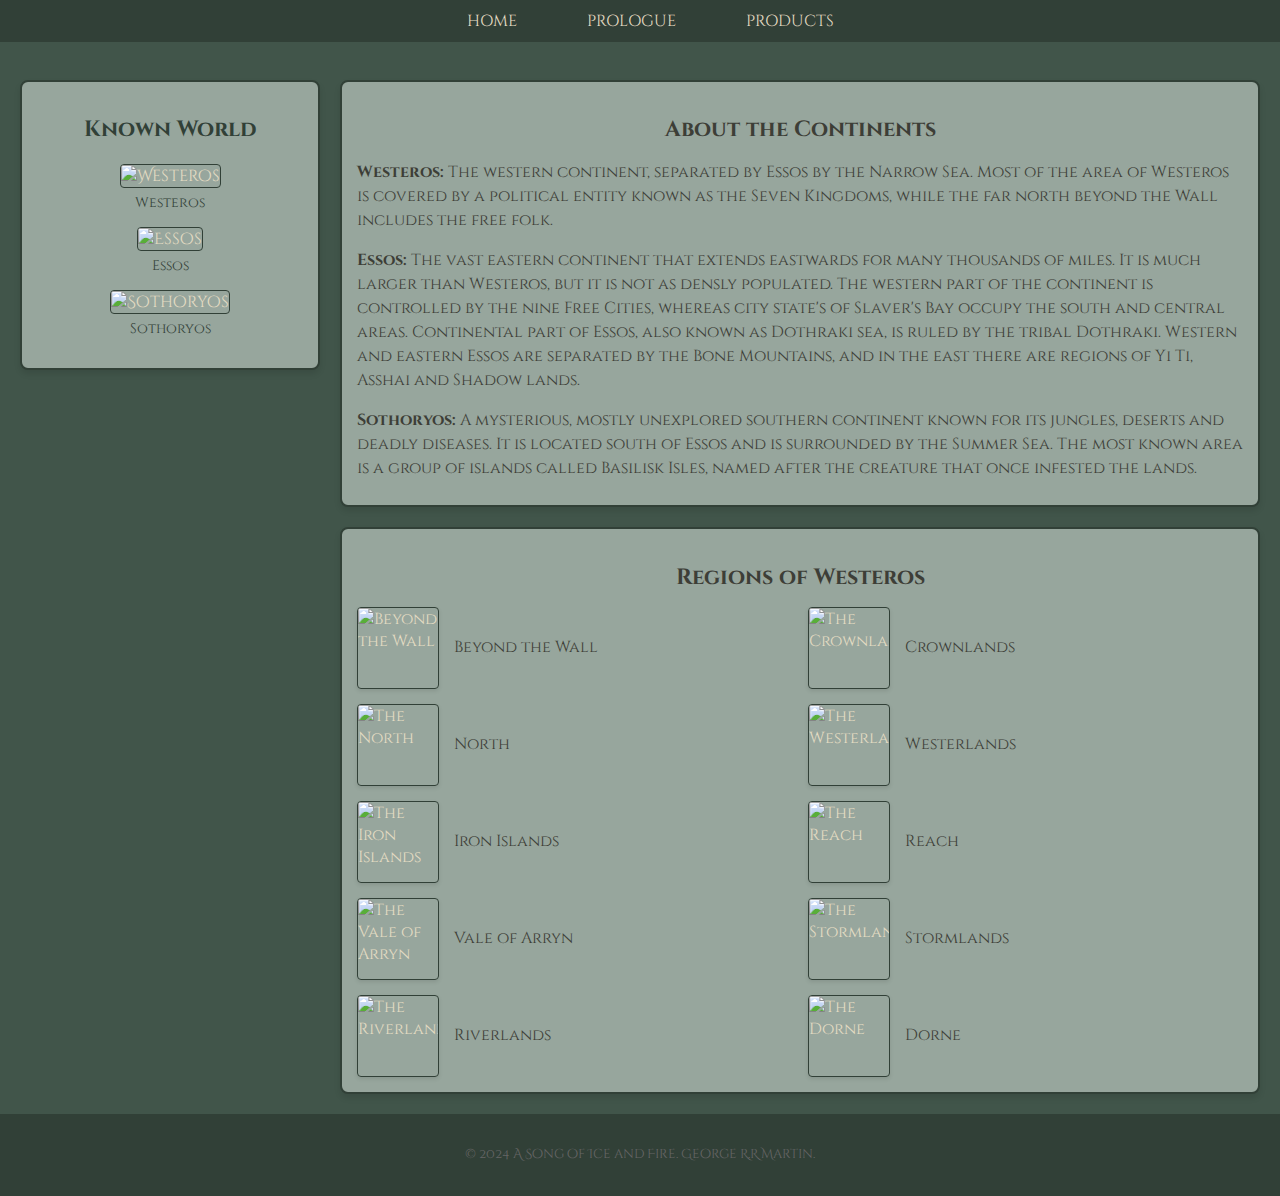
==== explore.html @ c9c9db61 "Add files via upload" ====
<!DOCTYPE html>
<html lang="en">
    <head>
        <meta charset="UTF-8">
        <meta name="viewport" content="width=device-width, initial-scale=1.0">
        <title>A Song of Ice and Fire</title>

        <link href="https://fonts.googleapis.com/css2?family=Cinzel:wght@400;700&display=swap" rel="stylesheet">
        
        <link href="https://fonts.googleapis.com/css2?family=Cinzel+Decorative:wght@400;700;900&display=swap" rel="stylesheet">
        <link rel="stylesheet" href="styles/explore.css">
    </head>

    <body>
        <div class="navigation-bar">
            <a href="index.html">Home</a>
            <a href="index.html#prologue">Prologue</a>
            <a href="index.html#products">Products</a>
        </div>
        
        <div class="main-content">
            <div class="left-column">
                <div class="image-box">
                    <h2>Known World</h2>
                    <div class="image-item">
                        <img src="https://awoiaf.westeros.org/images/thumb/0/00/Locator_map_Westeros_in_Known_world.svg/1600px-Locator_map_Westeros_in_Known_world.svg.png" alt="Westeros" class="clickable-map">
                        <p>Westeros</p>
                    </div>
                    <div class="image-item">
                        <img src="https://awoiaf.westeros.org/images/thumb/d/de/Locator_map_Essos_in_Known_world.svg/1600px-Locator_map_Essos_in_Known_world.svg.png" alt="Essos" class="clickable-map">
                        <p>Essos</p>
                    </div>
                    <div class="image-item">
                        <img src="https://awoiaf.westeros.org/images/thumb/d/d4/Locator_map_Sothoryos_in_Known_world.svg/1600px-Locator_map_Sothoryos_in_Known_world.svg.png" alt="Sothoryos" class="clickable-map">
                        <p>Sothoryos</p>
                    </div>                    
                </div>
            </div>
            
            <div class="right-column">
                <div class="description-box">
                    <h2>About the Continents</h2>
                    <p><strong>Westeros:</strong> 
                        The western continent, separated by Essos by the Narrow Sea.
                        Most of the area of Westeros is covered by a political entity known as the Seven Kingdoms, 
                        while the far north beyond the Wall includes the free folk.</p>
                    <p><strong>Essos:</strong> 
                        The vast eastern continent that extends eastwards for many thousands of miles.
                        It is much larger than Westeros, but it is not as densly populated.
                        The western part of the continent is controlled by the nine Free Cities, whereas
                        city state's of Slaver's Bay occupy the south and central areas.
                        Continental part of Essos, also known as Dothraki sea, is ruled by the tribal Dothraki.
                        Western and eastern Essos are separated by the Bone Mountains, and in the east there are 
                        regions of Yi Ti, Asshai and Shadow lands.</p>
                    <p><strong>Sothoryos:</strong> 
                        A mysterious, mostly unexplored southern continent known for its jungles, deserts and deadly diseases.
                        It is located south of Essos and is surrounded by the Summer Sea.
                        The most known area is a group of islands called Basilisk Isles, named after the creature that once infested the lands.</p>
                </div>

                
                <div class="regions-box">
                    <h2>Regions of Westeros</h2>
                    <div class="region-grid">
                        <div class="region-item">
                            <img 
                                src="https://static.wikia.nocookie.net/gameofthrones/images/3/34/Beyond_the_Wall.png/revision/latest/scale-to-width-down/1000?cb=20150709184625"
                                data-src="https://static.wikia.nocookie.net/gameofthrones/images/3/34/Beyond_the_Wall.png/revision/latest/scale-to-width-down/1000?cb=20150709184625"
                                class="enlargeable" 
                                alt="Beyond the Wall">
                            <p>Beyond the Wall</p>
                        </div>
                        <div class="region-item">
                            <img 
                                src="https://static.wikia.nocookie.net/gameofthrones/images/5/59/The_Crownlands.png/revision/latest?cb=20120719191632"
                                data-src="https://static.wikia.nocookie.net/gameofthrones/images/5/59/The_Crownlands.png/revision/latest?cb=20120719191632"
                                class="enlargeable" 
                                alt="The Crownlands">
                            <p>Crownlands</p>
                        </div>
                        <div class="region-item">
                            <img 
                                src="https://static.wikia.nocookie.net/gameofthrones/images/f/f3/The_North.png/revision/latest/scale-to-width-down/1000?cb=20120719200112"
                                data-src="https://static.wikia.nocookie.net/gameofthrones/images/f/f3/The_North.png/revision/latest/scale-to-width-down/1000?cb=20120719200112"
                                class="enlargeable" 
                                alt="The North">
                            <p>North</p>
                        </div>
                        <div class="region-item">
                            <img 
                                src="https://static.wikia.nocookie.net/gameofthrones/images/7/7f/The_Westerlands.png/revision/latest?cb=20120719201401"
                                data-src="https://static.wikia.nocookie.net/gameofthrones/images/7/7f/The_Westerlands.png/revision/latest?cb=20120719201401"
                                class="enlargeable" 
                                alt="The Westerlands">
                            <p>Westerlands</p>
                        </div>
                        <div class="region-item">
                            <img 
                                src="https://static.wikia.nocookie.net/gameofthrones/images/e/eb/Iron_Islands.png/revision/latest?cb=20120719194710"
                                data-src="https://static.wikia.nocookie.net/gameofthrones/images/e/eb/Iron_Islands.png/revision/latest?cb=20120719194710"
                                class="enlargeable" 
                                alt="The Iron Islands">
                            <p>Iron Islands</p>
                        </div>
                        <div class="region-item">
                            <img 
                                src="https://static.wikia.nocookie.net/gameofthrones/images/8/89/The_Reach.png/revision/latest/scale-to-width-down/1000?cb=20120719200419"
                                data-src="https://static.wikia.nocookie.net/gameofthrones/images/8/89/The_Reach.png/revision/latest/scale-to-width-down/1000?cb=20120719200419"
                                class="enlargeable" 
                                alt="The Reach">
                            <p>Reach</p>
                        </div>
                        <div class="region-item">
                            <img 
                                src="https://static.wikia.nocookie.net/gameofthrones/images/d/d7/Vale_of_Arryn.png/revision/latest?cb=20240330004915"
                                data-src="https://static.wikia.nocookie.net/gameofthrones/images/d/d7/Vale_of_Arryn.png/revision/latest?cb=20240330004915"
                                class="enlargeable" 
                                alt="The Vale of Arryn">
                            <p>Vale of Arryn</p>
                        </div>
                        <div class="region-item">
                            <img 
                                src="https://static.wikia.nocookie.net/gameofthrones/images/5/5f/The_Stormlands.png/revision/latest?cb=20150221004502"
                                data-src="https://static.wikia.nocookie.net/gameofthrones/images/5/5f/The_Stormlands.png/revision/latest?cb=20150221004502"
                                class="enlargeable" 
                                alt="The Stormlands">
                            <p>Stormlands</p>
                        </div>
                        <div class="region-item">
                            <img 
                                src="https://static.wikia.nocookie.net/gameofthrones/images/d/d0/The_Riverlands.png/revision/latest?cb=20120719200633"
                                data-src="https://static.wikia.nocookie.net/gameofthrones/images/d/d0/The_Riverlands.png/revision/latest?cb=20120719200633"
                                class="enlargeable" 
                                alt="The Riverlands">
                            <p>Riverlands</p>
                        </div>
                        <div class="region-item">
                            <img 
                                src="https://static.wikia.nocookie.net/gameofthrones/images/f/f5/Dorne.png/revision/latest/scale-to-width-down/1000?cb=20120719190909"
                                data-src="https://static.wikia.nocookie.net/gameofthrones/images/f/f5/Dorne.png/revision/latest/scale-to-width-down/1000?cb=20120719190909"
                                class="enlargeable" 
                                alt="The Dorne">
                            <p>Dorne</p>
                        </div>
                    </div>
                </div>
                
            </div>
        </div>
        
        <div id="lightbox" style="display: none; position: fixed; top: 0; left: 0; width: 100%; height: 100%; background-color: rgba(0, 0, 0, 0.8); justify-content: center; align-items: center; z-index: 1000;">
            <img id="lightbox-img" src="" alt="Enlarged Image" style="max-width: 90%; max-height: 90%;">
        </div>

        <script src="scripts/lightbox.js"></script>
    </body>
    <footer>
        <p>© 2024 A Song of Ice and Fire. George R.R Martin.</p>
    </footer>
</html>
---- styles/explore.css ----
@font-face { 
    /*This font is free for PERSONAL USE*/
    font-family: 'game_of_thronesregular';
    src: url('../fonts/game_of_thrones-webfont.woff2') format('woff2'),
         url('../fonts/game_of_thrones-webfont.woff') format('woff');
    font-weight: normal;
    font-style: normal;
}

.custom-title {
    font-family: 'game_of_thronesregular', 'Cinzel Decorative', 'Cinzel', serif;
    font-size: 3.5rem;
    color: white;
}

.main-content {
    margin-top: 60px; 
    display: flex; 
    padding: 20px;
}

body {
    margin: 0;
    padding: 0;
    font-family: 'Cinzel Decorative', 'Cinzel', sans-serif;
    background-color: #41554a;
    color: #e4dcc3;
    overflow-x: scroll; 
}

.navigation-bar {
    display: flex;
    justify-content: center; 
    align-items: center; 
    gap: 20px;             
    background-color: #314037;
    padding: 10px;       
    position: fixed;         
    top: 0;                 
    width: 100%;            
    z-index: 1000;          
}

.navigation-bar a {
    color: #e4dcc3;
    text-decoration: none;
    margin: 0 25px;
    text-transform: uppercase;
    font-family: 'Cinzel', serif;
}

.navigation-bar a:hover {
    color: #c5a567;
    transition: color 0.3s ease;
}

.left-column {
    width: 300px; 
    margin-right: 20px;
}

.image-box {
    background-color: #97a69d; 
    padding: 15px;
    border: 2px solid #314037;
    border-radius: 8px;
    box-shadow: 0 4px 6px rgba(0, 0, 0, 0.1); 
}

.image-box h2 {
    font-size: 22px;
    color: #314037; 
    text-align: center; 
    margin-bottom: 20px; 
    font-family: 'Cinzel', serif; 
}

.image-item {
    margin-bottom: 15px; 
    text-align: center; 
}

.image-item img {
    width: 100%; 
    height: auto;
    border: 1px solid #314037; 
    border-radius: 4px; 
}

.image-item p {
    margin-top: 5px;
    font-size: 14px;
    color: #314037;
    font-family: 'Cinzel', serif;
}

.right-column {
    flex: 1; 
}

.description-box {
    background-color: #97a69d; 
    padding: 15px;
    border: 2px solid #314037; 
    border-radius: 8px; 
    box-shadow: 0 4px 6px rgba(0, 0, 0, 0.1); 
    font-family: 'Cinzel', serif;
}


.description-box h2 {
    font-size: 22px;
    color: #3d3e37; 
    text-align: center; 
    margin-bottom: 15px;
}

.description-box p {
    margin-bottom: 10px; 
    font-size: 16px;
    line-height: 1.5;
    color: #3d3e37;
}

/* Regions Box */
.regions-box {
    background-color: #97a69d; 
    padding: 15px;
    border: 2px solid #314037; 
    border-radius: 8px; 
    box-shadow: 0 4px 6px rgba(0, 0, 0, 0.1); 
    margin-top: 20px; 
    font-family: 'Cinzel', serif;
}

.regions-box h2 {
    font-size: 22px;
    color: #3d3e37; 
    text-align: center; 
    margin-bottom: 15px;
}

.region-grid {
    display: grid;
    grid-template-columns: repeat(2, 1fr); 
    gap: 15px; 
}

.region-item {
    display: flex; 
    align-items: center;
    gap: 15px; 
}

.region-item img {
    width: 80px; 
    height: 80px;
    object-fit: cover; 
    border: 1px solid #314037; 
    border-radius: 4px;
    box-shadow: 0 2px 4px rgba(0, 0, 0, 0.1);
}

.region-item p {
    margin: 0;
    font-size: 16px;
    color: #3d3e37;
    font-family: 'Cinzel', serif;
    line-height: 1.4;
}

.lightbox {
    display: none; 
    position: fixed;
    top: 0;
    left: 0;
    width: 100%;
    height: 100%;
    background-color: rgba(0, 0, 0, 0.8); 
    justify-content: center;
    align-items: center;
    z-index: 1000; 
}

.lightbox img {
    max-width: 90%;
    max-height: 90%;
    box-shadow: 0 4px 8px rgba(0, 0, 0, 0.5); 
    border: 2px solid #e4dcc3; 
    border-radius: 8px;
    animation: fadeIn 0.3s ease-in-out; 
}

@keyframes fadeIn {
    from {
        opacity: 0;
        transform: scale(0.9);
    }
    to {
        opacity: 1;
        transform: scale(1);
    }
}

footer {
    background-color: #314037;
    padding: 20px 0;
    text-align: center;
}

footer p {
    font-size: 0.8rem;
    color: #666;
}
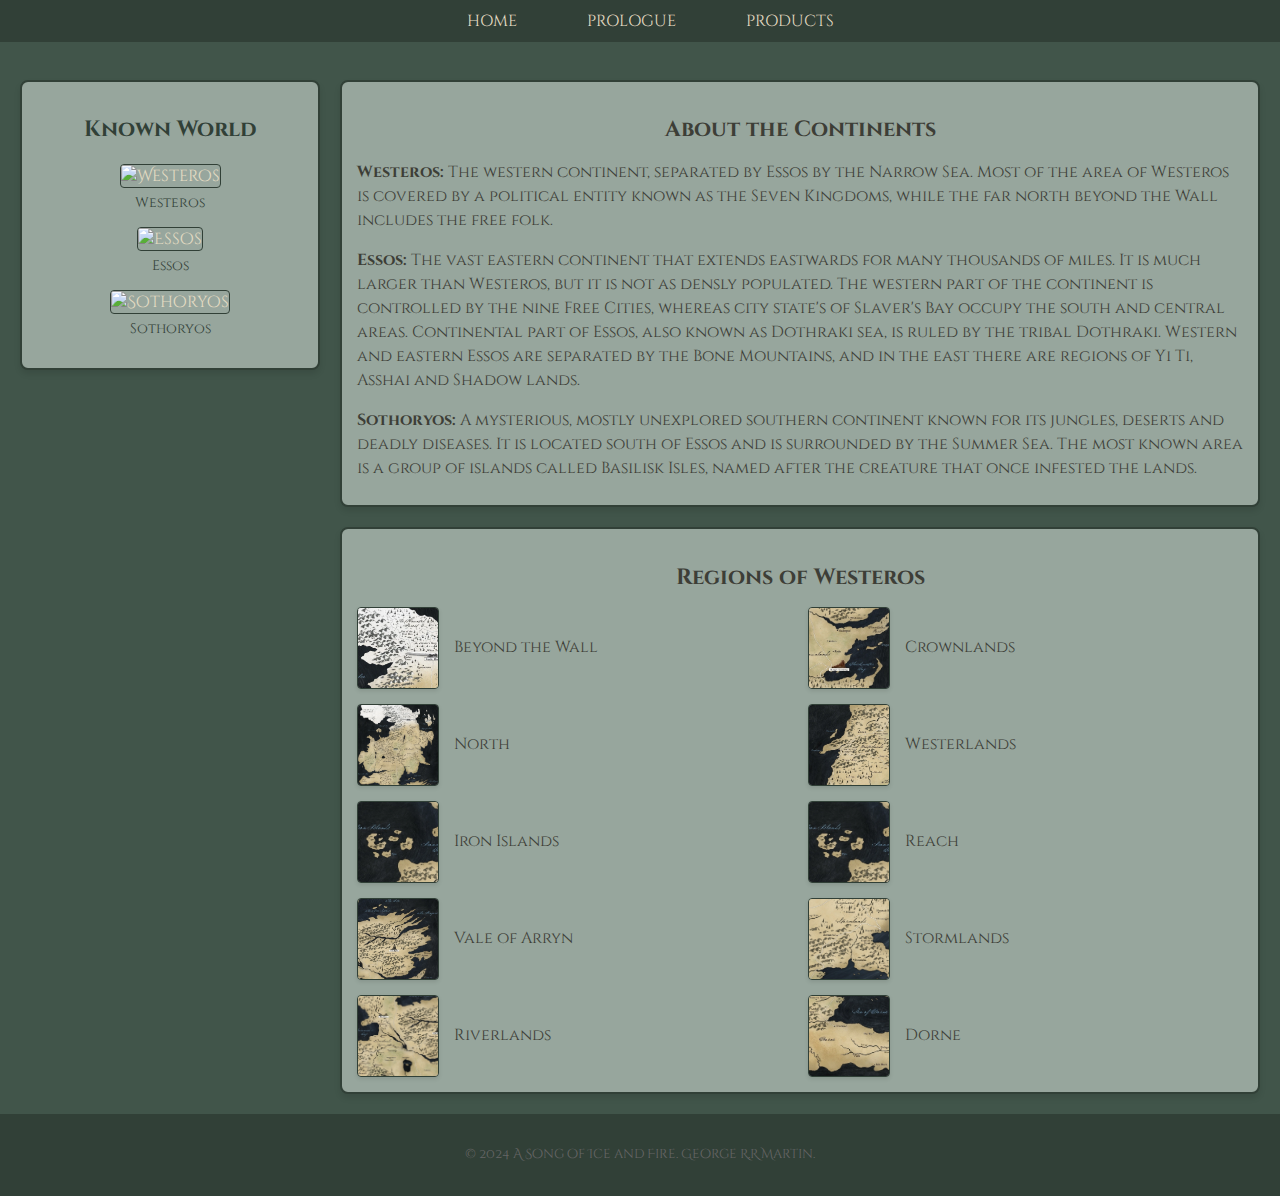
==== commit 7f17d178: "Update explore.html" ====
--- a/explore.html
+++ b/explore.html
@@ -64,80 +64,80 @@
                     <div class="region-grid">
                         <div class="region-item">
                             <img 
-                                src="https://static.wikia.nocookie.net/gameofthrones/images/3/34/Beyond_the_Wall.png/revision/latest/scale-to-width-down/1000?cb=20150709184625"
-                                data-src="https://static.wikia.nocookie.net/gameofthrones/images/3/34/Beyond_the_Wall.png/revision/latest/scale-to-width-down/1000?cb=20150709184625"
+                                src="images\Beyond_the_Wall.webp"
+                                data-src="images\Beyond_the_Wall.webp"
                                 class="enlargeable" 
                                 alt="Beyond the Wall">
                             <p>Beyond the Wall</p>
                         </div>
                         <div class="region-item">
                             <img 
-                                src="https://static.wikia.nocookie.net/gameofthrones/images/5/59/The_Crownlands.png/revision/latest?cb=20120719191632"
-                                data-src="https://static.wikia.nocookie.net/gameofthrones/images/5/59/The_Crownlands.png/revision/latest?cb=20120719191632"
+                                src="images\The_Crownlands.webp"
+                                data-src="images\The_Crownlands.webp"
                                 class="enlargeable" 
                                 alt="The Crownlands">
                             <p>Crownlands</p>
                         </div>
                         <div class="region-item">
                             <img 
-                                src="https://static.wikia.nocookie.net/gameofthrones/images/f/f3/The_North.png/revision/latest/scale-to-width-down/1000?cb=20120719200112"
-                                data-src="https://static.wikia.nocookie.net/gameofthrones/images/f/f3/The_North.png/revision/latest/scale-to-width-down/1000?cb=20120719200112"
+                                src="images\The_North.webp"
+                                data-src="images\The_North.webp"
                                 class="enlargeable" 
                                 alt="The North">
                             <p>North</p>
                         </div>
                         <div class="region-item">
                             <img 
-                                src="https://static.wikia.nocookie.net/gameofthrones/images/7/7f/The_Westerlands.png/revision/latest?cb=20120719201401"
-                                data-src="https://static.wikia.nocookie.net/gameofthrones/images/7/7f/The_Westerlands.png/revision/latest?cb=20120719201401"
+                                src="images\The_Westerlands.webp"
+                                data-src="images\The_Westerlands.webp"
                                 class="enlargeable" 
                                 alt="The Westerlands">
                             <p>Westerlands</p>
                         </div>
                         <div class="region-item">
                             <img 
-                                src="https://static.wikia.nocookie.net/gameofthrones/images/e/eb/Iron_Islands.png/revision/latest?cb=20120719194710"
-                                data-src="https://static.wikia.nocookie.net/gameofthrones/images/e/eb/Iron_Islands.png/revision/latest?cb=20120719194710"
+                                src="images\Iron_Islands.webp"
+                                data-src="images\Iron_Islands.webp"
                                 class="enlargeable" 
                                 alt="The Iron Islands">
                             <p>Iron Islands</p>
                         </div>
                         <div class="region-item">
                             <img 
-                                src="https://static.wikia.nocookie.net/gameofthrones/images/8/89/The_Reach.png/revision/latest/scale-to-width-down/1000?cb=20120719200419"
-                                data-src="https://static.wikia.nocookie.net/gameofthrones/images/8/89/The_Reach.png/revision/latest/scale-to-width-down/1000?cb=20120719200419"
+                                src="images\Iron_Islands.webp"
+                                data-src="images\Iron_Islands.webp"
                                 class="enlargeable" 
                                 alt="The Reach">
                             <p>Reach</p>
                         </div>
                         <div class="region-item">
                             <img 
-                                src="https://static.wikia.nocookie.net/gameofthrones/images/d/d7/Vale_of_Arryn.png/revision/latest?cb=20240330004915"
-                                data-src="https://static.wikia.nocookie.net/gameofthrones/images/d/d7/Vale_of_Arryn.png/revision/latest?cb=20240330004915"
+                                src="images\Vale_of_Arryn.webp"
+                                data-src="images\Vale_of_Arryn.webp"
                                 class="enlargeable" 
                                 alt="The Vale of Arryn">
                             <p>Vale of Arryn</p>
                         </div>
                         <div class="region-item">
                             <img 
-                                src="https://static.wikia.nocookie.net/gameofthrones/images/5/5f/The_Stormlands.png/revision/latest?cb=20150221004502"
-                                data-src="https://static.wikia.nocookie.net/gameofthrones/images/5/5f/The_Stormlands.png/revision/latest?cb=20150221004502"
+                                src="images\The_Stormlands.webp"
+                                data-src="images\The_Stormlands.webp"
                                 class="enlargeable" 
                                 alt="The Stormlands">
                             <p>Stormlands</p>
                         </div>
                         <div class="region-item">
                             <img 
-                                src="https://static.wikia.nocookie.net/gameofthrones/images/d/d0/The_Riverlands.png/revision/latest?cb=20120719200633"
-                                data-src="https://static.wikia.nocookie.net/gameofthrones/images/d/d0/The_Riverlands.png/revision/latest?cb=20120719200633"
+                                src="images\The_Riverlands.webp"
+                                data-src="images\The_Riverlands.webp"
                                 class="enlargeable" 
                                 alt="The Riverlands">
                             <p>Riverlands</p>
                         </div>
                         <div class="region-item">
                             <img 
-                                src="https://static.wikia.nocookie.net/gameofthrones/images/f/f5/Dorne.png/revision/latest/scale-to-width-down/1000?cb=20120719190909"
-                                data-src="https://static.wikia.nocookie.net/gameofthrones/images/f/f5/Dorne.png/revision/latest/scale-to-width-down/1000?cb=20120719190909"
+                                src="images\Dorne.webp"
+                                data-src="images\Dorne.webp"
                                 class="enlargeable" 
                                 alt="The Dorne">
                             <p>Dorne</p>
